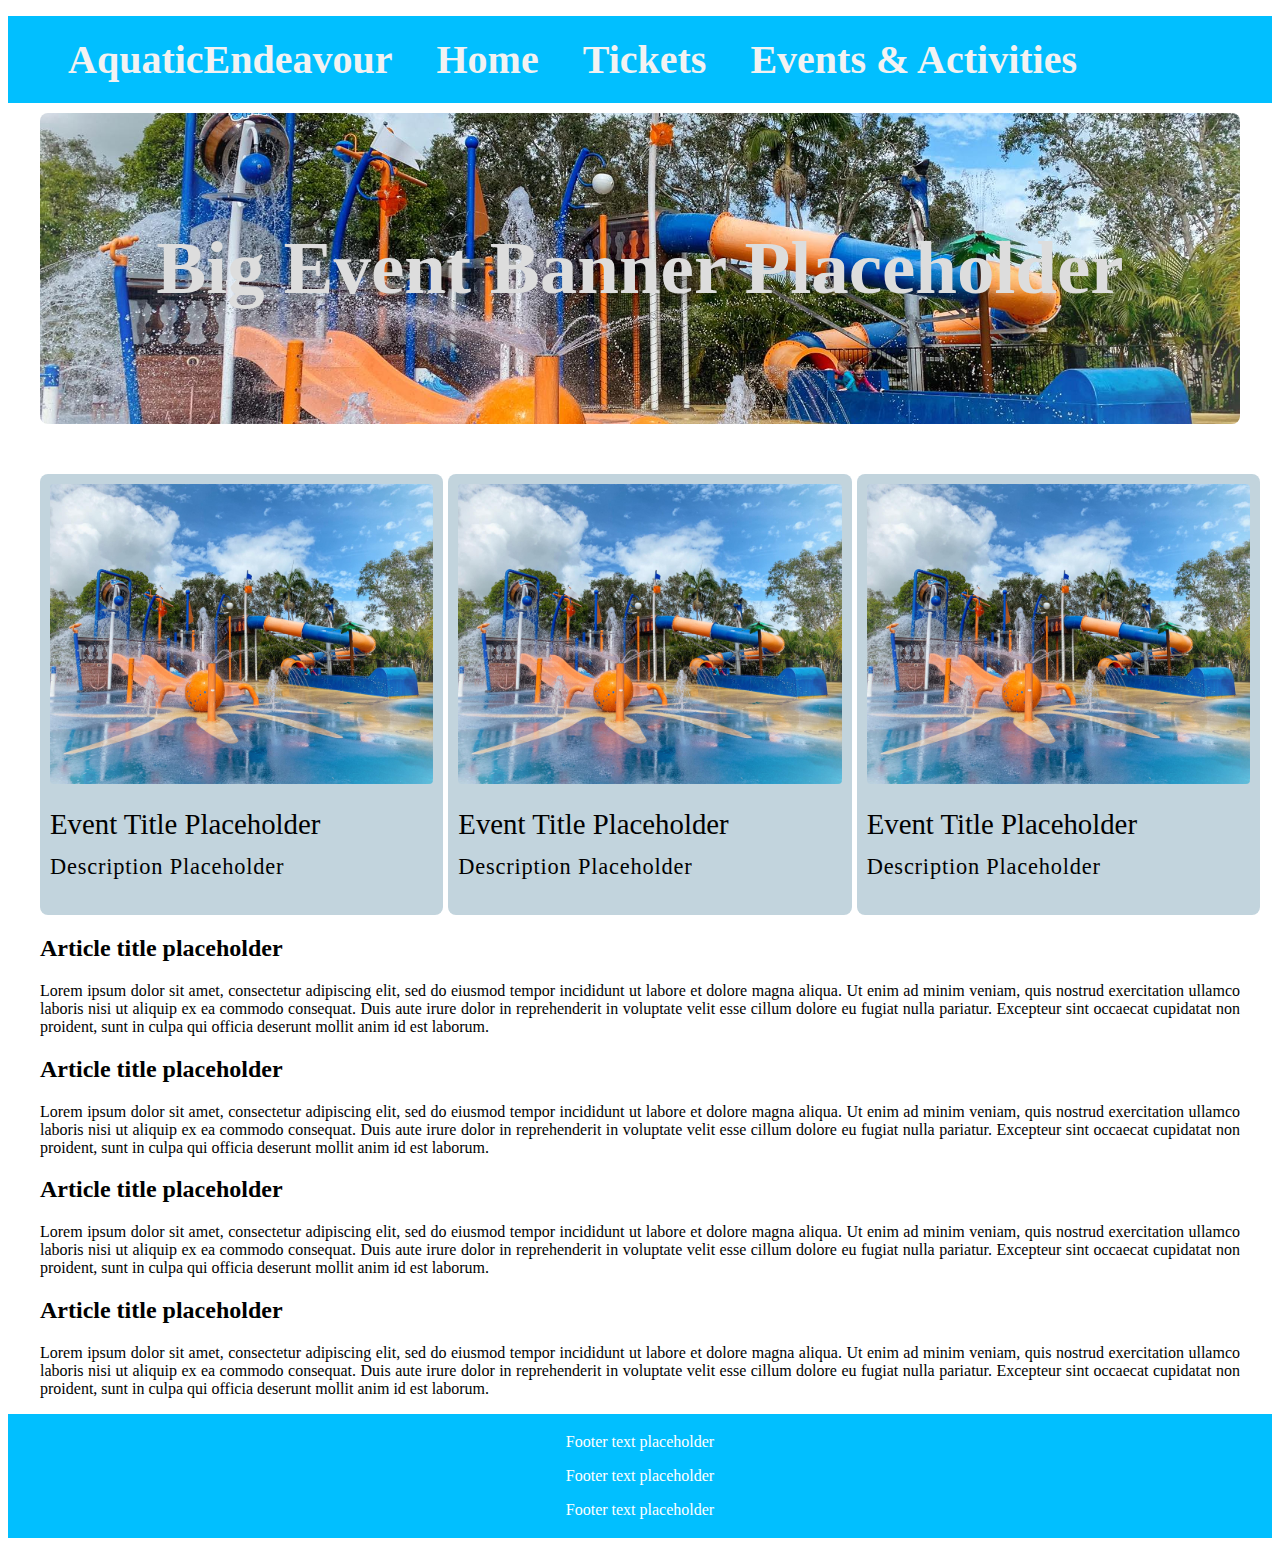
==== index.html @ 0f7ad685 "Merge branch 'main' of https://github.com/NaufalGhifari/WebDev_Team39_AquaticEndeavour_website" ====
<!DOCTYPE html>
<html lang="en">
    <head>
        <meta charset="UTF-8">
        <meta http-equiv="X-UA-Compatible" content="IE=edge">
        
        <!-- meta tag to make the page scalable -->
        <meta name="viewport" content="width=device-width, initial-scale=1.0">
        <title>AquaticEndeavour - Home</title>

        <!-- css stylesheet located at "styles/styles.css" -->
        <link rel="stylesheet" href="styles/styles.css">

        <!-- font for navigation -->
        <link href="https://fonts.googleapis.com/css2?family=Quicksand:wght@500&family=Space+Mono&family=Ubuntu:wght@500&display=swap" rel="stylesheet">
    </head>

    <body>
        <!-- topnav: navigation bar located at the top of the screen -->
        <ul class="topnav">
            <li><a>AquaticEndeavour</a></li>
            <li><a class="active" href="./index.html">Home</a></li>
            <li><a href="./tickets.html">Tickets</a></li>
            <li><a href="./events.html">Events & Activities</a></li>
        </ul>
        
        <!-- container div holds primary contents -->
        <div class="container">
            
            <a id="bigBanner" href="./events.html">
                <div class="bigEventBanner">
                    <h2>Big Event Banner Placeholder</h2>
                </div>
            </a>
            

            <!-- Highlighted events section starts here -->
            <div class="eventGrid">
                <div class="item">
                    <a href="./events.html">
                        <img src="img/byron-bay-discovery-park-01.jpg" alt="Image goes here">
                        <div class="flexContainer">
                            <h1 class="title">Event Title Placeholder</h1>
                        </div>
                        <p class="itemData">Description Placeholder</p>
                    </a>
                </div>

                <div class="item">
                    <a href="./events.html">
                        <img src="img/byron-bay-discovery-park-01.jpg" alt="Image goes here">
                        <div class="flexContainer">
                            <h1 class="title">Event Title Placeholder</h1>
                        </div>
                        <p class="itemData">Description Placeholder</p>
                    </a>
                </div>

                <div class="item">
                    <a href="./events.html">
                        <img src="img/byron-bay-discovery-park-01.jpg" alt="Image goes here">
                        <div class="flexContainer">
                            <h1 class="title">Event Title Placeholder</h1>
                        </div>
                        <p class="itemData">Description Placeholder</p>
                    </a>
                </div>

            </div>
            
            <!-- Articles section starts here; each article tag represents one article -->
            
            <article>
                <a href="./events.html">
                    <h2>Article title placeholder</h2>
                    <p>Lorem ipsum dolor sit amet, consectetur adipiscing elit, sed do eiusmod tempor incididunt ut labore et dolore magna aliqua. Ut enim ad minim veniam, quis nostrud exercitation ullamco laboris nisi ut aliquip ex ea commodo consequat. Duis aute irure dolor in reprehenderit in voluptate velit esse cillum dolore eu fugiat nulla pariatur. Excepteur sint occaecat cupidatat non proident, sunt in culpa qui officia deserunt mollit anim id est laborum.</p>
                </a>
            </article>
    
            <article>
                <a href="./events.html">
                    <h2>Article title placeholder</h2>
                    <p>Lorem ipsum dolor sit amet, consectetur adipiscing elit, sed do eiusmod tempor incididunt ut labore et dolore magna aliqua. Ut enim ad minim veniam, quis nostrud exercitation ullamco laboris nisi ut aliquip ex ea commodo consequat. Duis aute irure dolor in reprehenderit in voluptate velit esse cillum dolore eu fugiat nulla pariatur. Excepteur sint occaecat cupidatat non proident, sunt in culpa qui officia deserunt mollit anim id est laborum.</p>
                </a>
            </article>
    
            
            <article>
                <a href="./events.html">
                    <h2>Article title placeholder</h2>
                    <p>Lorem ipsum dolor sit amet, consectetur adipiscing elit, sed do eiusmod tempor incididunt ut labore et dolore magna aliqua. Ut enim ad minim veniam, quis nostrud exercitation ullamco laboris nisi ut aliquip ex ea commodo consequat. Duis aute irure dolor in reprehenderit in voluptate velit esse cillum dolore eu fugiat nulla pariatur. Excepteur sint occaecat cupidatat non proident, sunt in culpa qui officia deserunt mollit anim id est laborum.</p>
                </a>
            </article>
            
    
            <article>
                <a href="./events.html">
                    <h2>Article title placeholder</h2>
                    <p>Lorem ipsum dolor sit amet, consectetur adipiscing elit, sed do eiusmod tempor incididunt ut labore et dolore magna aliqua. Ut enim ad minim veniam, quis nostrud exercitation ullamco laboris nisi ut aliquip ex ea commodo consequat. Duis aute irure dolor in reprehenderit in voluptate velit esse cillum dolore eu fugiat nulla pariatur. Excepteur sint occaecat cupidatat non proident, sunt in culpa qui officia deserunt mollit anim id est laborum.</p>
                </a>
            </article>
        </div>

        <!--Footer goes here-->
        <footer>
            <p>Footer text placeholder</p>
            <p>Footer text placeholder</p>
            <p>Footer text placeholder</p>

            
        </footer>


    </body>
</html>
---- styles/styles.css ----
/* Add a black background color to the top navigation */
.topnav {
    font-weight: bold;
    background-color: #01BFFF;
    overflow: hidden;
    margin-bottom: 10px;

}

/* Style the links inside the navigation bar */
.topnav a {
    color: #f2f2f2;
    text-align: center;
    padding: 20px;;
    text-decoration: none;
    font-size: 40px;
    display:inline-block;
}

.topnav li {
    display:inline;
}
/* Change the color of links on hover */
.topnav a:hover {
    background-color: #ddd;
    color: black;
}


.bigEventBanner{
    background-color: #c2d4dd;
    text-align: center;
    text-decoration: none;
    border-radius: 8px;
    font-size: 50px;
    padding: 50px;

    background-image: url("../img/byron-bay-discovery-park-01.jpg");
    background-size: cover;
    background-position: center;
}


#bigBanner {
    text-decoration: none;
    color: #ddd;
}



.container{
    width: 100%;
    height: 100%;
    max-width: 1200px;
    margin: 0 auto;
}

.item{
    width: 100%;
    border-radius: 8px;
    background-color: #c2d4dd;
    padding: 10px;
    overflow: hidden;
    
}

.item a{
    text-decoration: none;
    color: rgb(1, 1, 1);
}

.item img{
    width: 100%;
    height: 300px;
    border-radius: 4px;
}

.item .flexContainer{
    display: flex;
    align-items: center;
    justify-content: space-between;
}

.item .title{
    color: rgb(1, 1, 1);
    margin: 20px 10px 0 0;
    font-size: 1.8rem;
    font-weight: 400;
}

.itemData{
    color: rgb(1, 1, 1);
    display: block;
    margin-top: 10px;
    font-size: 1.4rem;
    letter-spacing: 0.05rem;
    line-height: 2rem;
}

.eventGrid{
    margin-top: 50px;
    width: 100%;
    display: grid;
    grid-gap: 25px;
    grid-template: auto / repeat(auto-fit, minmax(300px, 1fr));
}

footer {
    text-align: center;
    padding: 3px;
    background-color: #01BFFF;
    color: white;
}

article a{
    text-decoration: none;
    color: rgb(1, 1, 1);
    text-align: justify;
}




/* Make the website scalable and more responsive by resizing elements of the pages */
@media(max-width: 700px) {
    .topnav a {
        font-size: 67.5%;
    }

    .flexContainer h1{
        font-size: 50%;
    }

    article a, article p{
        font-size: 80%;
    }
}
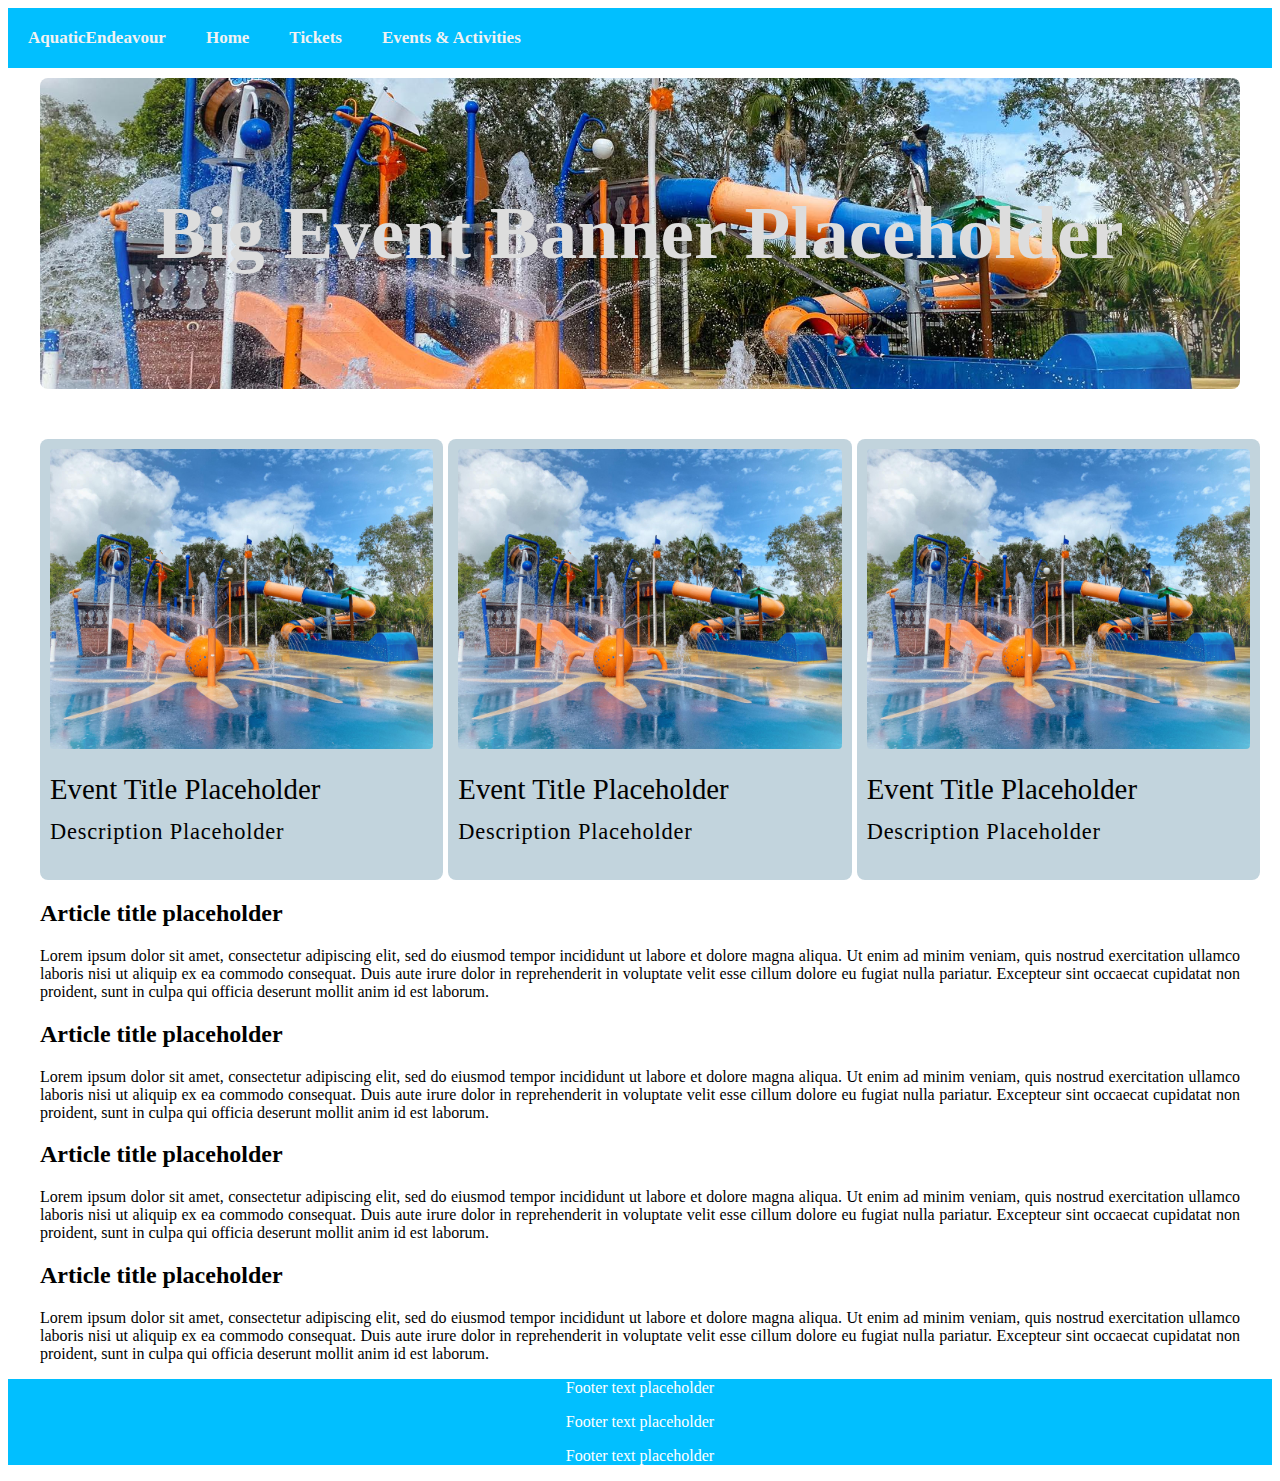
==== commit fd02b3b0: "REVERTED AGAIN" ====
--- a/index.html
+++ b/index.html
@@ -10,19 +10,17 @@
 
         <!-- css stylesheet located at "styles/styles.css" -->
         <link rel="stylesheet" href="styles/styles.css">
-
-        <!-- font for navigation -->
-        <link href="https://fonts.googleapis.com/css2?family=Quicksand:wght@500&family=Space+Mono&family=Ubuntu:wght@500&display=swap" rel="stylesheet">
+        
     </head>
 
     <body>
         <!-- topnav: navigation bar located at the top of the screen -->
-        <ul class="topnav">
-            <li><a>AquaticEndeavour</a></li>
-            <li><a class="active" href="./index.html">Home</a></li>
-            <li><a href="./tickets.html">Tickets</a></li>
-            <li><a href="./events.html">Events & Activities</a></li>
-        </ul>
+        <div class="topnav">
+            <a>AquaticEndeavour</a>
+            <a class="active" href="./index.html">Home</a>
+            <a href="./tickets.html">Tickets</a>
+            <a href="./events.html">Events & Activities</a>
+        </div>
         
         <!-- container div holds primary contents -->
         <div class="container">
@@ -35,7 +33,7 @@
             
 
             <!-- Highlighted events section starts here -->
-            <div class="eventGrid">
+            <div class="itemGrid">
                 <div class="item">
                     <a href="./events.html">
                         <img src="img/byron-bay-discovery-park-01.jpg" alt="Image goes here">
@@ -102,14 +100,15 @@
         </div>
 
         <!--Footer goes here-->
-        <footer>
-            <p>Footer text placeholder</p>
-            <p>Footer text placeholder</p>
-            <p>Footer text placeholder</p>
 
-            
-        </footer>
 
 
     </body>
+    <footer>
+        <p>Footer text placeholder</p>
+        <p>Footer text placeholder</p>
+        <p>Footer text placeholder</p>
+
+        
+    </footer>
 </html>--- a/styles/styles.css
+++ b/styles/styles.css
@@ -4,29 +4,25 @@
     background-color: #01BFFF;
     overflow: hidden;
     margin-bottom: 10px;
-
 }
 
 /* Style the links inside the navigation bar */
 .topnav a {
+    float: left;
     color: #f2f2f2;
     text-align: center;
     padding: 20px;;
     text-decoration: none;
-    font-size: 40px;
-    display:inline-block;
+    font-size: 17px;
 }
 
-.topnav li {
-    display:inline;
-}
 /* Change the color of links on hover */
 .topnav a:hover {
     background-color: #ddd;
     color: black;
 }
 
-
+/* Big banner in the home page */
 .bigEventBanner{
     background-color: #c2d4dd;
     text-align: center;
@@ -40,13 +36,11 @@
     background-position: center;
 }
 
-
+/* Text in the big banner */
 #bigBanner {
     text-decoration: none;
     color: #ddd;
 }
-
-
 
 .container{
     width: 100%;
@@ -97,7 +91,7 @@
     line-height: 2rem;
 }
 
-.eventGrid{
+.itemGrid{
     margin-top: 50px;
     width: 100%;
     display: grid;
@@ -106,10 +100,20 @@
 }
 
 footer {
-    text-align: center;
+/*     text-align: center;
     padding: 3px;
+    margin: 1% 0 0;
+    background-color: #01BFFF;
+    color: white; */
+
+
+    
+    left: 0;
+    bottom: 0;
+    width: 100%;
     background-color: #01BFFF;
     color: white;
+    text-align: center;
 }
 
 article a{
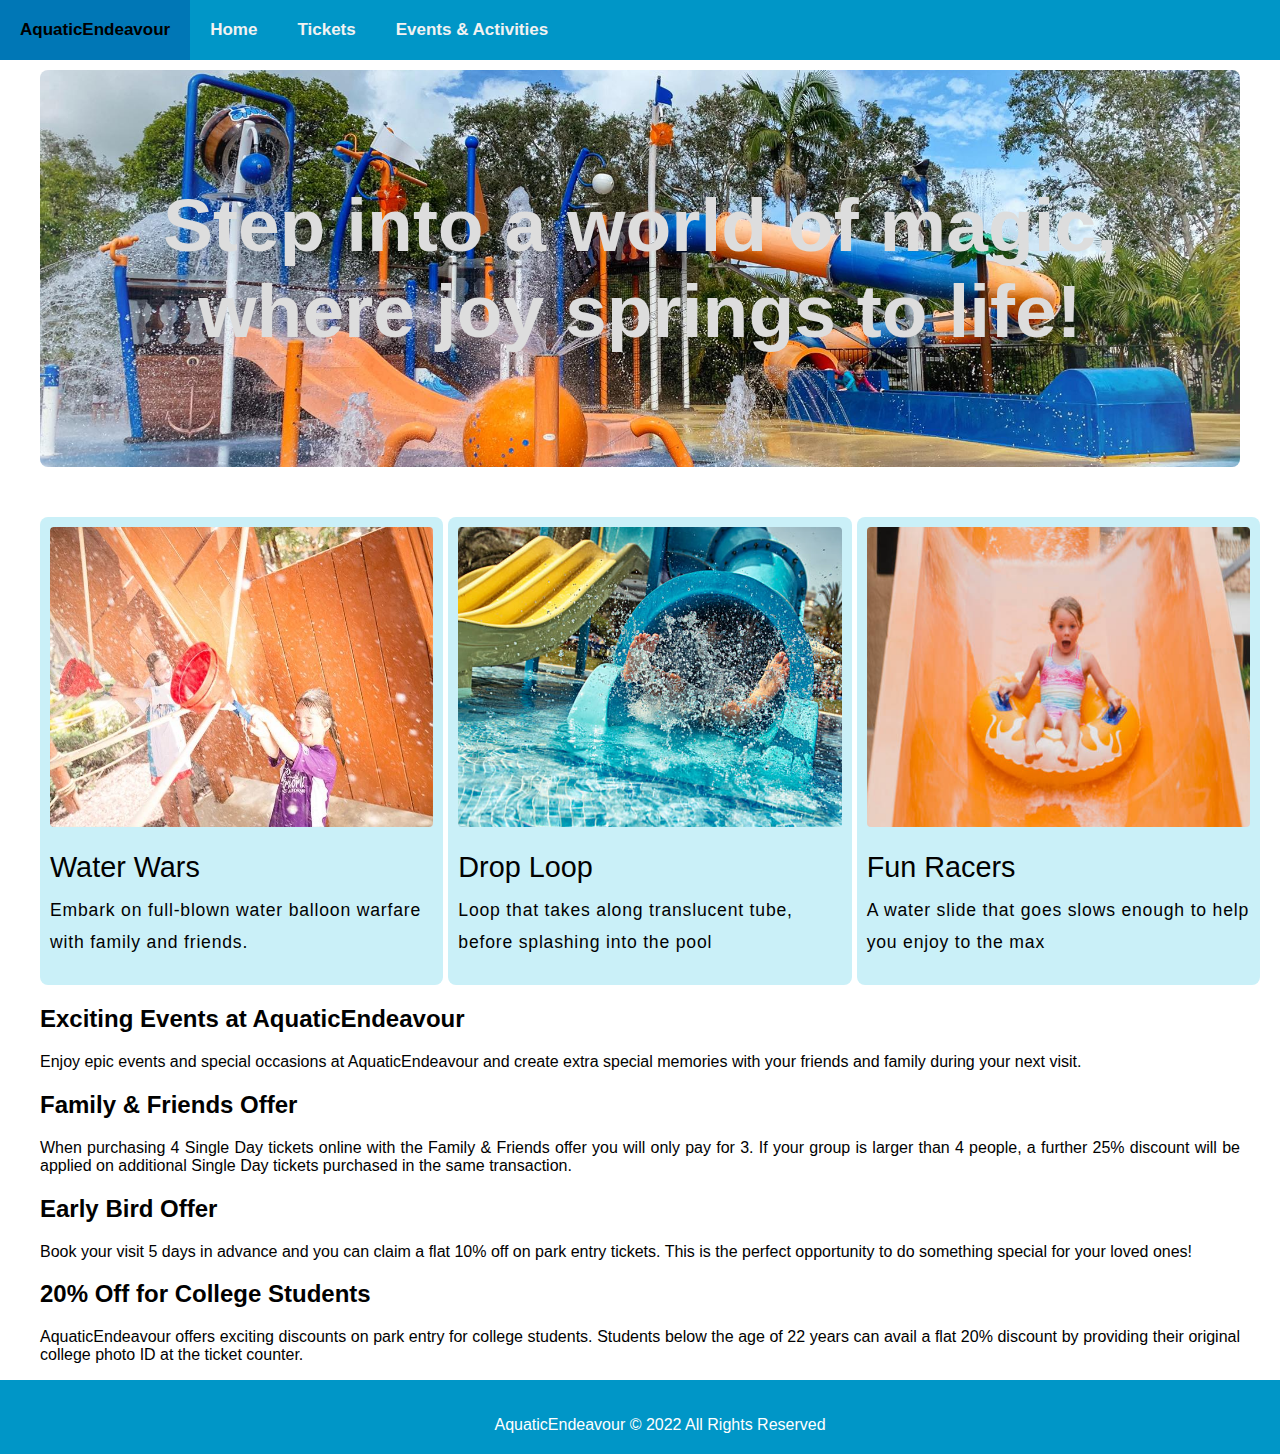
==== commit afc7df72: "Updated images and contents" ====
--- a/index.html
+++ b/index.html
@@ -1,114 +1,129 @@
 <!DOCTYPE html>
 <html lang="en">
-    <head>
-        <meta charset="UTF-8">
-        <meta http-equiv="X-UA-Compatible" content="IE=edge">
-        
-        <!-- meta tag to make the page scalable -->
-        <meta name="viewport" content="width=device-width, initial-scale=1.0">
-        <title>AquaticEndeavour - Home</title>
 
-        <!-- css stylesheet located at "styles/styles.css" -->
-        <link rel="stylesheet" href="styles/styles.css">
-        
-    </head>
+<head>
+    <meta charset="UTF-8">
+    <meta http-equiv="X-UA-Compatible" content="IE=edge">
 
-    <body>
-        <!-- topnav: navigation bar located at the top of the screen -->
-        <div class="topnav">
-            <a>AquaticEndeavour</a>
-            <a class="active" href="./index.html">Home</a>
-            <a href="./tickets.html">Tickets</a>
-            <a href="./events.html">Events & Activities</a>
-        </div>
-        
-        <!-- container div holds primary contents -->
-        <div class="container">
-            
-            <a id="bigBanner" href="./events.html">
-                <div class="bigEventBanner">
-                    <h2>Big Event Banner Placeholder</h2>
-                </div>
-            </a>
-            
+    <!-- meta tag to make the page scalable -->
+    <meta name="viewport" content="width=device-width, initial-scale=1.0">
+    <title>AquaticEndeavour - Home</title>
 
-            <!-- Highlighted events section starts here -->
-            <div class="itemGrid">
-                <div class="item">
-                    <a href="./events.html">
-                        <img src="img/byron-bay-discovery-park-01.jpg" alt="Image goes here">
-                        <div class="flexContainer">
-                            <h1 class="title">Event Title Placeholder</h1>
-                        </div>
-                        <p class="itemData">Description Placeholder</p>
-                    </a>
-                </div>
+    <!-- css stylesheet located at "styles/styles.css" -->
+    <link rel="stylesheet" href="styles/styles.css">
 
-                <div class="item">
-                    <a href="./events.html">
-                        <img src="img/byron-bay-discovery-park-01.jpg" alt="Image goes here">
-                        <div class="flexContainer">
-                            <h1 class="title">Event Title Placeholder</h1>
-                        </div>
-                        <p class="itemData">Description Placeholder</p>
-                    </a>
-                </div>
+</head>
 
-                <div class="item">
-                    <a href="./events.html">
-                        <img src="img/byron-bay-discovery-park-01.jpg" alt="Image goes here">
-                        <div class="flexContainer">
-                            <h1 class="title">Event Title Placeholder</h1>
-                        </div>
-                        <p class="itemData">Description Placeholder</p>
-                    </a>
-                </div>
+<body>
+    <!-- topnav: navigation bar located at the top of the screen -->
+    <div class="topnav">
+        <a>AquaticEndeavour</a>
+        <a class="active" href="./index.html">Home</a>
+        <a href="./tickets.html">Tickets</a>
+        <a href="./events.html">Events & Activities</a>
+    </div>
 
+    <!-- container div holds primary contents -->
+    <div class="container">
+
+        <a id="bigBanner" href="./events.html">
+            <div class="bigEventBanner">
+                <h2>Step into a world of magic, where joy springs to life!</h2>
             </div>
-            
-            <!-- Articles section starts here; each article tag represents one article -->
-            
-            <article>
+        </a>
+
+
+        <!-- Highlighted events section starts here -->
+        <div class="itemGrid">
+            <div class="item">
                 <a href="./events.html">
-                    <h2>Article title placeholder</h2>
-                    <p>Lorem ipsum dolor sit amet, consectetur adipiscing elit, sed do eiusmod tempor incididunt ut labore et dolore magna aliqua. Ut enim ad minim veniam, quis nostrud exercitation ullamco laboris nisi ut aliquip ex ea commodo consequat. Duis aute irure dolor in reprehenderit in voluptate velit esse cillum dolore eu fugiat nulla pariatur. Excepteur sint occaecat cupidatat non proident, sunt in culpa qui officia deserunt mollit anim id est laborum.</p>
+                    <img src="images/waterwars.jpg" alt="Water Wars">
+                    <div class="flexContainer">
+                        <h1 class="title">Water Wars</h1>
+                    </div>
+                    <p class="itemData">Embark on full-blown water balloon warfare with family and friends.</p>
                 </a>
-            </article>
-    
-            <article>
+            </div>
+
+            <div class="item">
                 <a href="./events.html">
-                    <h2>Article title placeholder</h2>
-                    <p>Lorem ipsum dolor sit amet, consectetur adipiscing elit, sed do eiusmod tempor incididunt ut labore et dolore magna aliqua. Ut enim ad minim veniam, quis nostrud exercitation ullamco laboris nisi ut aliquip ex ea commodo consequat. Duis aute irure dolor in reprehenderit in voluptate velit esse cillum dolore eu fugiat nulla pariatur. Excepteur sint occaecat cupidatat non proident, sunt in culpa qui officia deserunt mollit anim id est laborum.</p>
+                    <img src="images/drop-loop.png" alt="Image goes here">
+                    <div class="flexContainer">
+                        <h1 class="title">Drop Loop</h1>
+                    </div>
+                    <p class="itemData">Loop that takes along translucent tube, before splashing into the pool</p>
                 </a>
-            </article>
-    
-            
-            <article>
+            </div>
+
+            <div class="item">
                 <a href="./events.html">
-                    <h2>Article title placeholder</h2>
-                    <p>Lorem ipsum dolor sit amet, consectetur adipiscing elit, sed do eiusmod tempor incididunt ut labore et dolore magna aliqua. Ut enim ad minim veniam, quis nostrud exercitation ullamco laboris nisi ut aliquip ex ea commodo consequat. Duis aute irure dolor in reprehenderit in voluptate velit esse cillum dolore eu fugiat nulla pariatur. Excepteur sint occaecat cupidatat non proident, sunt in culpa qui officia deserunt mollit anim id est laborum.</p>
+                    <img src="images/fun-racers.png" alt="Image goes here">
+                    <div class="flexContainer">
+                        <h1 class="title">Fun Racers</h1>
+                    </div>
+                    <p class="itemData">A water slide that goes slows enough to help you enjoy to the max</p>
                 </a>
-            </article>
-            
-    
-            <article>
-                <a href="./events.html">
-                    <h2>Article title placeholder</h2>
-                    <p>Lorem ipsum dolor sit amet, consectetur adipiscing elit, sed do eiusmod tempor incididunt ut labore et dolore magna aliqua. Ut enim ad minim veniam, quis nostrud exercitation ullamco laboris nisi ut aliquip ex ea commodo consequat. Duis aute irure dolor in reprehenderit in voluptate velit esse cillum dolore eu fugiat nulla pariatur. Excepteur sint occaecat cupidatat non proident, sunt in culpa qui officia deserunt mollit anim id est laborum.</p>
-                </a>
-            </article>
+            </div>
+
         </div>
 
-        <!--Footer goes here-->
+        <!-- Articles section starts here; each article tag represents one article -->
+
+        <article>
+            <a href="./events.html">
+                <h2>Exciting Events at AquaticEndeavour</h2>
+                <p>
+                    Enjoy epic events and special occasions at AquaticEndeavour and create extra special memories with
+                    your friends and family during your next visit.
+                </p>
+            </a>
+        </article>
+
+        <article>
+            <a href="./events.html">
+                <h2>Family & Friends Offer</h2>
+                <p>
+                    When purchasing 4 Single Day tickets online with the Family & Friends offer you will only pay for 3.
+                    If your group is larger than 4 people, a further 25% discount will be applied on additional Single
+                    Day tickets purchased in the same transaction.
+                </p>
+            </a>
+        </article>
+
+
+        <article>
+            <a href="./events.html">
+                <h2>Early Bird Offer</h2>
+                <p>
+                    Book your visit 5 days in advance and you can claim a flat 10% off on park entry tickets. This is
+                    the perfect opportunity to do something special for your loved ones!
+                </p>
+            </a>
+        </article>
+
+
+        <article>
+            <a href="./events.html">
+                <h2>20% Off for College Students</h2>
+                <p>
+                    AquaticEndeavour offers exciting discounts on park entry for college students. Students below the
+                    age of 22
+                    years can avail a flat 20% discount by providing their original college photo ID at the ticket
+                    counter.
+                </p>
+            </a>
+        </article>
+    </div>
+
+    <!--Footer goes here-->
 
 
 
-    </body>
-    <footer>
-        <p>Footer text placeholder</p>
-        <p>Footer text placeholder</p>
-        <p>Footer text placeholder</p>
+</body>
+<footer>
+    <p>
+        AquaticEndeavour © 2022 All Rights Reserved
+    </p>
+</footer>
 
-        
-    </footer>
 </html>--- a/styles/styles.css
+++ b/styles/styles.css
@@ -1,7 +1,17 @@
+html,
+body {
+    margin: 0;
+    padding: 0;
+    font-family: Arial, Helvetica, sans-serif;
+
+    /* Fix height to stick footer */
+    min-height: 100vh;
+}
+
 /* Add a black background color to the top navigation */
 .topnav {
     font-weight: bold;
-    background-color: #01BFFF;
+    background-color: #0096c7;
     overflow: hidden;
     margin-bottom: 10px;
 }
@@ -11,19 +21,20 @@
     float: left;
     color: #f2f2f2;
     text-align: center;
-    padding: 20px;;
+    padding: 20px;
+    ;
     text-decoration: none;
     font-size: 17px;
 }
 
 /* Change the color of links on hover */
 .topnav a:hover {
-    background-color: #ddd;
+    background-color: #0077b6;
     color: black;
 }
 
 /* Big banner in the home page */
-.bigEventBanner{
+.bigEventBanner {
     background-color: #c2d4dd;
     text-align: center;
     text-decoration: none;
@@ -31,7 +42,7 @@
     font-size: 50px;
     padding: 50px;
 
-    background-image: url("../img/byron-bay-discovery-park-01.jpg");
+    background-image: url("../images/byron-bay-discovery-park-01.jpg");
     background-size: cover;
     background-position: center;
 }
@@ -42,56 +53,55 @@
     color: #ddd;
 }
 
-.container{
+.container {
     width: 100%;
     height: 100%;
     max-width: 1200px;
     margin: 0 auto;
 }
 
-.item{
+.item {
     width: 100%;
     border-radius: 8px;
-    background-color: #c2d4dd;
+    background-color: #caf0f8;
     padding: 10px;
     overflow: hidden;
-    
 }
 
-.item a{
+.item a {
     text-decoration: none;
     color: rgb(1, 1, 1);
 }
 
-.item img{
+.item img {
     width: 100%;
     height: 300px;
     border-radius: 4px;
 }
 
-.item .flexContainer{
+.item .flexContainer {
     display: flex;
     align-items: center;
     justify-content: space-between;
 }
 
-.item .title{
+.item .title {
     color: rgb(1, 1, 1);
     margin: 20px 10px 0 0;
     font-size: 1.8rem;
     font-weight: 400;
 }
 
-.itemData{
+.itemData {
     color: rgb(1, 1, 1);
     display: block;
     margin-top: 10px;
-    font-size: 1.4rem;
+    font-size: 1.1rem;
     letter-spacing: 0.05rem;
     line-height: 2rem;
 }
 
-.itemGrid{
+.itemGrid {
     margin-top: 50px;
     width: 100%;
     display: grid;
@@ -99,24 +109,51 @@
     grid-template: auto / repeat(auto-fit, minmax(300px, 1fr));
 }
 
-footer {
-/*     text-align: center;
-    padding: 3px;
-    margin: 1% 0 0;
-    background-color: #01BFFF;
-    color: white; */
+.itemGrid li {
+    padding: 2px;
+}
+
+.buy-container {
+    display: flex;
+    justify-content: center;
+}
+
+.buy-now {
+    background: #023e8a;
+    color: #ffffff;
+    font-size: 20px;
+    padding: 10px 20px 10px 20px;
+    text-decoration: none;
+    border: 0;
+}
+
+.buy-now:hover {
+    background: #0077b6;
+    color: #ffffff;
+    text-decoration: none;
+    border: 0;
+}
 
 
-    
+footer {
     left: 0;
     bottom: 0;
     width: 100%;
-    background-color: #01BFFF;
+    background-color: #0096c7;
     color: white;
     text-align: center;
+    padding: 20px;
+
+    /* Stick footer to bottom of content */
+    position: sticky;
+    top: 100vh;
 }
 
-article a{
+footer p {
+    margin-bottom: 0;
+}
+
+article a {
     text-decoration: none;
     color: rgb(1, 1, 1);
     text-align: justify;
@@ -131,11 +168,12 @@
         font-size: 67.5%;
     }
 
-    .flexContainer h1{
+    .flexContainer h1 {
         font-size: 50%;
     }
 
-    article a, article p{
+    article a,
+    article p {
         font-size: 80%;
     }
 }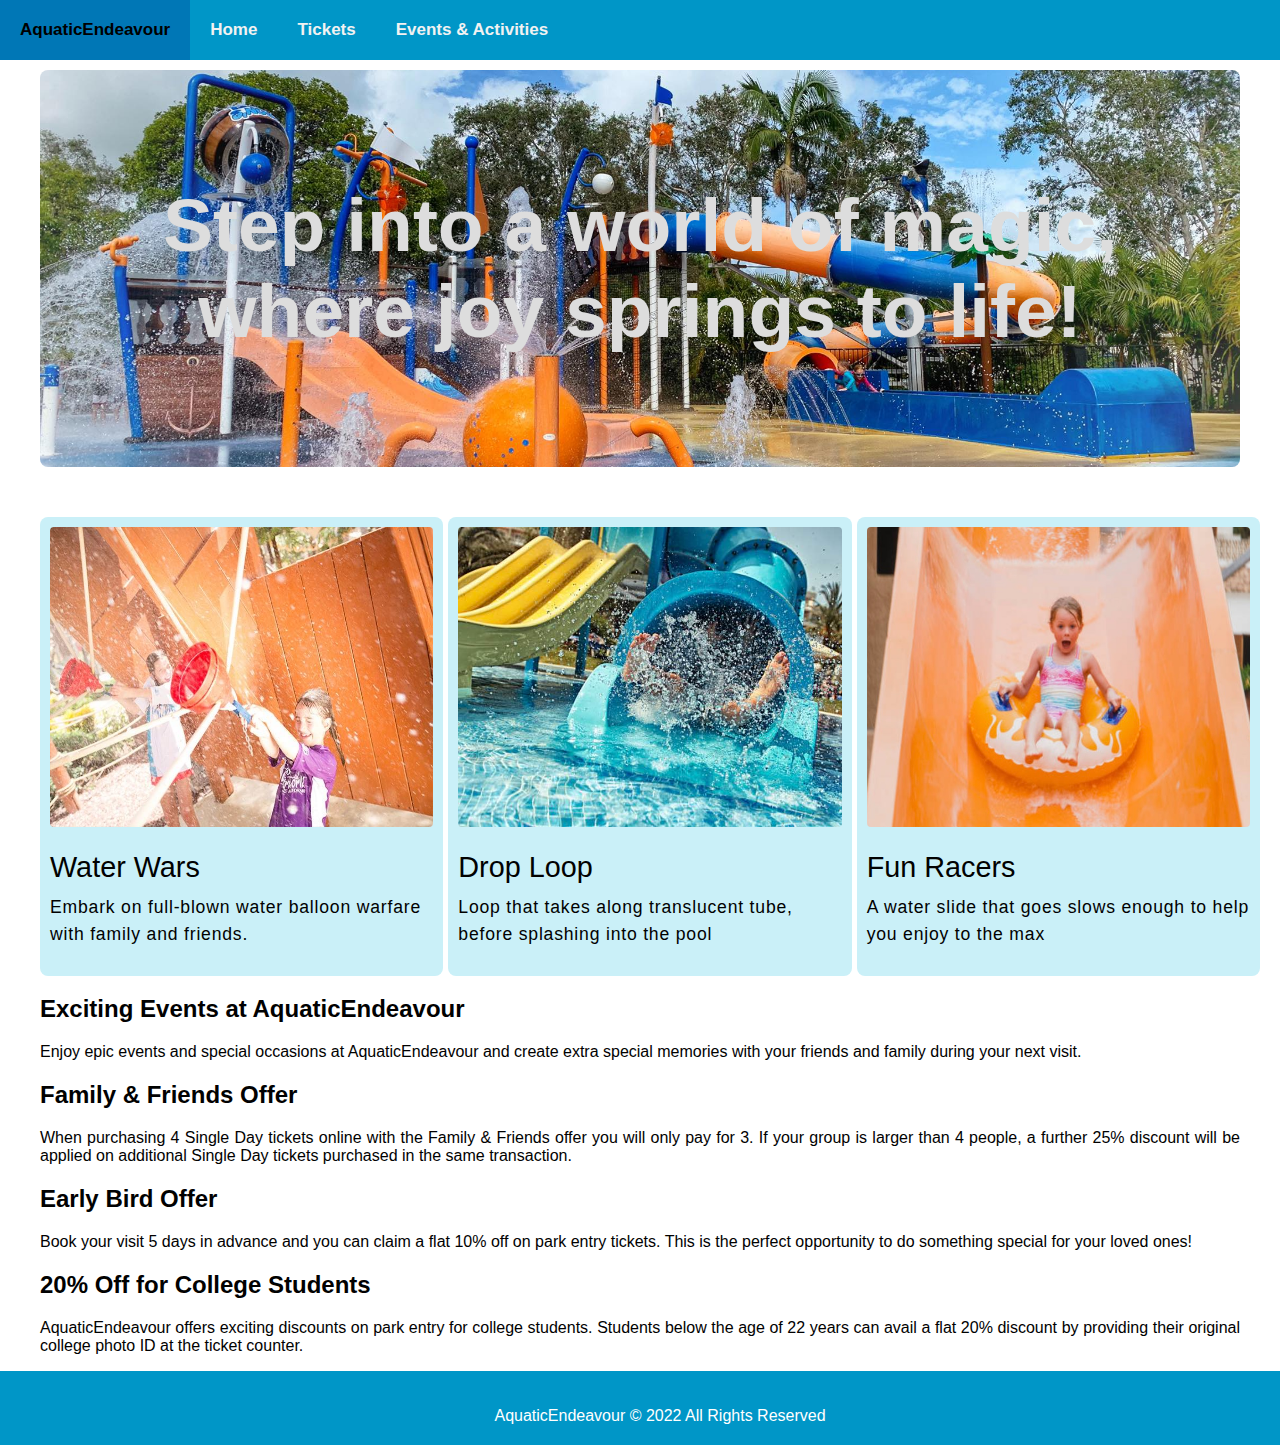
==== commit 0cb0ee2c: "Tickets page image change and image size reduction" ====
--- a/index.html
+++ b/index.html
@@ -47,7 +47,7 @@
 
             <div class="item">
                 <a href="./events.html">
-                    <img src="images/drop-loop.png" alt="Image goes here">
+                    <img src="images/drop-loop.jpg" alt="Image goes here">
                     <div class="flexContainer">
                         <h1 class="title">Drop Loop</h1>
                     </div>
@@ -57,7 +57,7 @@
 
             <div class="item">
                 <a href="./events.html">
-                    <img src="images/fun-racers.png" alt="Image goes here">
+                    <img src="images/fun-racers.jpg" alt="Image goes here">
                     <div class="flexContainer">
                         <h1 class="title">Fun Racers</h1>
                     </div>
--- a/styles/styles.css
+++ b/styles/styles.css
@@ -60,6 +60,16 @@
     margin: 0 auto;
 }
 
+/* bottom marging for tickets page */
+.container.tickets {
+    margin-bottom: 40px;
+}
+
+/* bottom marging for events page */
+.container.events {
+    margin-bottom: 40px;
+}
+
 .item {
     width: 100%;
     border-radius: 8px;
@@ -98,7 +108,7 @@
     margin-top: 10px;
     font-size: 1.1rem;
     letter-spacing: 0.05rem;
-    line-height: 2rem;
+    line-height: 1.7rem;
 }
 
 .itemGrid {
@@ -111,6 +121,7 @@
 
 .itemGrid li {
     padding: 2px;
+    line-height: 1.4rem;
 }
 
 .buy-container {
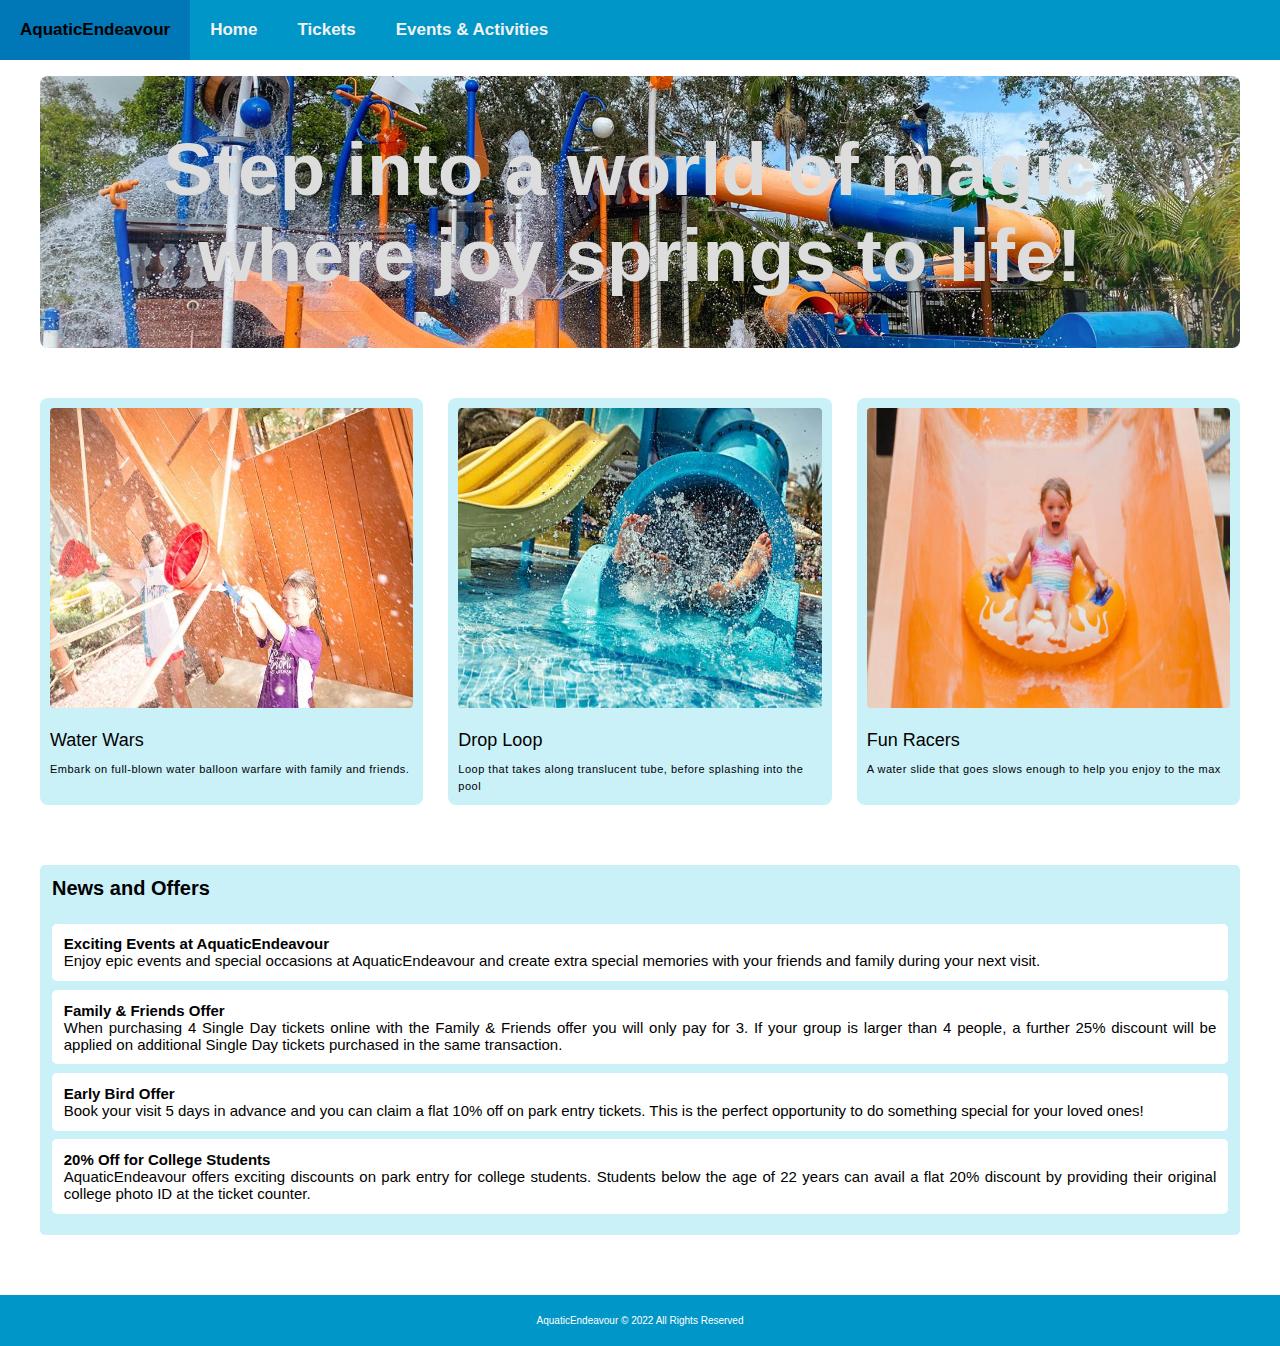
==== commit f0aa53c2: "Added preliminary media queries" ====
--- a/index.html
+++ b/index.html
@@ -11,6 +11,7 @@
 
     <!-- css stylesheet located at "styles/styles.css" -->
     <link rel="stylesheet" href="styles/styles.css">
+    <link rel="stylesheet" href="styles/queries.css">
 
 </head>
 
@@ -68,51 +69,56 @@
         </div>
 
         <!-- Articles section starts here; each article tag represents one article -->
+        <div class="newsAndArticles">
+            <div class="articleTitle">
+                <h2>News and Offers</h2>
+            </div>
 
-        <article>
-            <a href="./events.html">
-                <h2>Exciting Events at AquaticEndeavour</h2>
-                <p>
-                    Enjoy epic events and special occasions at AquaticEndeavour and create extra special memories with
-                    your friends and family during your next visit.
-                </p>
-            </a>
-        </article>
+            <article>
+                <a href="./events.html">
+                    <h2>Exciting Events at AquaticEndeavour</h2>
+                    <p>
+                        Enjoy epic events and special occasions at AquaticEndeavour and create extra special memories with
+                        your friends and family during your next visit.
+                    </p>
+                </a>
+            </article>
 
-        <article>
-            <a href="./events.html">
-                <h2>Family & Friends Offer</h2>
-                <p>
-                    When purchasing 4 Single Day tickets online with the Family & Friends offer you will only pay for 3.
-                    If your group is larger than 4 people, a further 25% discount will be applied on additional Single
-                    Day tickets purchased in the same transaction.
-                </p>
-            </a>
-        </article>
+            <article>
+                <a href="./events.html">
+                    <h2>Family & Friends Offer</h2>
+                    <p>
+                        When purchasing 4 Single Day tickets online with the Family & Friends offer you will only pay for 3.
+                        If your group is larger than 4 people, a further 25% discount will be applied on additional Single
+                        Day tickets purchased in the same transaction.
+                    </p>
+                </a>
+            </article>
 
 
-        <article>
-            <a href="./events.html">
-                <h2>Early Bird Offer</h2>
-                <p>
-                    Book your visit 5 days in advance and you can claim a flat 10% off on park entry tickets. This is
-                    the perfect opportunity to do something special for your loved ones!
-                </p>
-            </a>
-        </article>
+            <article>
+                <a href="./events.html">
+                    <h2>Early Bird Offer</h2>
+                    <p>
+                        Book your visit 5 days in advance and you can claim a flat 10% off on park entry tickets. This is
+                        the perfect opportunity to do something special for your loved ones!
+                    </p>
+                </a>
+            </article>
 
 
-        <article>
-            <a href="./events.html">
-                <h2>20% Off for College Students</h2>
-                <p>
-                    AquaticEndeavour offers exciting discounts on park entry for college students. Students below the
-                    age of 22
-                    years can avail a flat 20% discount by providing their original college photo ID at the ticket
-                    counter.
-                </p>
-            </a>
-        </article>
+            <article>
+                <a href="./events.html">
+                    <h2>20% Off for College Students</h2>
+                    <p>
+                        AquaticEndeavour offers exciting discounts on park entry for college students. Students below the
+                        age of 22
+                        years can avail a flat 20% discount by providing their original college photo ID at the ticket
+                        counter.
+                    </p>
+                </a>
+            </article>
+        </div>
     </div>
 
     <!--Footer goes here-->
--- a/styles/styles.css
+++ b/styles/styles.css
@@ -1,4 +1,15 @@
-html,
+* {
+    margin: 0;
+    padding: 0;
+    box-sizing: border-box;
+}
+
+html{
+    /* Font size is deliberately set to 62.5% so that 1 rem = 10px for scaling purposes */
+    font-size: 62.5%;
+}
+
+
 body {
     margin: 0;
     padding: 0;
@@ -13,7 +24,7 @@
     font-weight: bold;
     background-color: #0096c7;
     overflow: hidden;
-    margin-bottom: 10px;
+    margin-bottom: 1.6rem;
 }
 
 /* Style the links inside the navigation bar */
@@ -21,10 +32,9 @@
     float: left;
     color: #f2f2f2;
     text-align: center;
-    padding: 20px;
-    ;
-    text-decoration: none;
-    font-size: 17px;
+    padding: 2rem;
+    text-decoration: none;
+    font-size: 1.7rem;
 }
 
 /* Change the color of links on hover */
@@ -38,9 +48,9 @@
     background-color: #c2d4dd;
     text-align: center;
     text-decoration: none;
-    border-radius: 8px;
-    font-size: 50px;
-    padding: 50px;
+    border-radius: 0.8rem;
+    font-size: 5rem;
+    padding: 5rem;
 
     background-image: url("../images/byron-bay-discovery-park-01.jpg");
     background-size: cover;
@@ -62,19 +72,19 @@
 
 /* bottom marging for tickets page */
 .container.tickets {
-    margin-bottom: 40px;
+    margin-bottom: 4rem;
 }
 
 /* bottom marging for events page */
 .container.events {
-    margin-bottom: 40px;
+    margin-bottom: 4rem;
 }
 
 .item {
     width: 100%;
-    border-radius: 8px;
+    border-radius: 0.8rem;
     background-color: #caf0f8;
-    padding: 10px;
+    padding: 1rem;
     overflow: hidden;
 }
 
@@ -85,8 +95,8 @@
 
 .item img {
     width: 100%;
-    height: 300px;
-    border-radius: 4px;
+    height: 30rem;
+    border-radius: 0.4rem;
 }
 
 .item .flexContainer {
@@ -97,7 +107,7 @@
 
 .item .title {
     color: rgb(1, 1, 1);
-    margin: 20px 10px 0 0;
+    margin: 2rem 1rem 0 0;
     font-size: 1.8rem;
     font-weight: 400;
 }
@@ -105,22 +115,22 @@
 .itemData {
     color: rgb(1, 1, 1);
     display: block;
-    margin-top: 10px;
+    margin-top: 1rem;
     font-size: 1.1rem;
     letter-spacing: 0.05rem;
     line-height: 1.7rem;
 }
 
 .itemGrid {
-    margin-top: 50px;
+    margin-top: 5rem;
     width: 100%;
     display: grid;
-    grid-gap: 25px;
-    grid-template: auto / repeat(auto-fit, minmax(300px, 1fr));
+    grid-gap: 2.5rem;
+    grid-template: auto / repeat(auto-fit, minmax(30rem, 1fr));
 }
 
 .itemGrid li {
-    padding: 2px;
+    padding: 0.2rem;
     line-height: 1.4rem;
 }
 
@@ -132,8 +142,8 @@
 .buy-now {
     background: #023e8a;
     color: #ffffff;
-    font-size: 20px;
-    padding: 10px 20px 10px 20px;
+    font-size: 2rem;
+    padding: 1rem 2rem 1rem 2rem;
     text-decoration: none;
     border: 0;
 }
@@ -146,6 +156,44 @@
 }
 
 
+/* News and Articles */
+
+.newsAndArticles{
+    margin: 5% 0 5%;
+    background-color: #caf0f8;
+    padding: 1%;
+    border-radius: 5px;
+}
+
+.articleTitle{
+    margin: 0% 0 2%;
+}
+
+.articleTitle h2{
+    font-size: 200%;
+    font-weight: bold;
+}
+
+article{
+    margin: 0.75% 0 0.75%;
+    background-color: white;
+    padding: 1%;
+    border-radius: 5px;
+}
+
+article a {
+    text-decoration: none;
+    color: rgb(1, 1, 1);
+    text-align: justify;
+}
+
+article a p{
+    font-size: 150%;
+}
+
+
+
+/* Footer */
 footer {
     left: 0;
     bottom: 0;
@@ -153,7 +201,7 @@
     background-color: #0096c7;
     color: white;
     text-align: center;
-    padding: 20px;
+    padding: 2rem;
 
     /* Stick footer to bottom of content */
     position: sticky;
@@ -162,29 +210,4 @@
 
 footer p {
     margin-bottom: 0;
-}
-
-article a {
-    text-decoration: none;
-    color: rgb(1, 1, 1);
-    text-align: justify;
-}
-
-
-
-
-/* Make the website scalable and more responsive by resizing elements of the pages */
-@media(max-width: 700px) {
-    .topnav a {
-        font-size: 67.5%;
-    }
-
-    .flexContainer h1 {
-        font-size: 50%;
-    }
-
-    article a,
-    article p {
-        font-size: 80%;
-    }
 }--- a/styles/queries.css
+++ b/styles/queries.css
@@ -0,0 +1,67 @@
+/* Make the website scalable and more responsive by resizing elements of the pages */
+
+/* PCs and large screens*/
+@media (max-width: 1200px) {
+    .topnav a {
+        font-size: 100%;
+    }
+
+    .bigEventBanner h2{
+        font-size: 100%;
+    }
+
+    .flexContainer h1 {
+        font-size: 100%;
+    }
+
+    article a,
+    article p {
+        font-size: 100%;
+    }
+}
+
+/* Laptops */
+@media (max-width: 992px) {
+    .topnav a {
+        font-size: 75%;
+    }
+
+    .bigEventBanner h2{
+        font-size: 75%;
+    }
+
+    .flexContainer h1 {
+        font-size: 75%;
+    }
+
+    article a,
+    article p {
+        font-size: 75%;
+    }
+}
+
+/* Tablets */
+@media(max-width: 768px) {
+    .topnav a {
+        font-size: 67.5%;
+    }
+
+    .flexContainer h1 {
+        font-size: 50%;
+    }
+
+    article a,
+    article p {
+        font-size: 80%;
+    }
+}
+
+/* mobile phones */
+@media (max-width: 480px) {
+    
+}
+
+/* smaller devices*/
+@media (max-width: 320px) {
+    
+}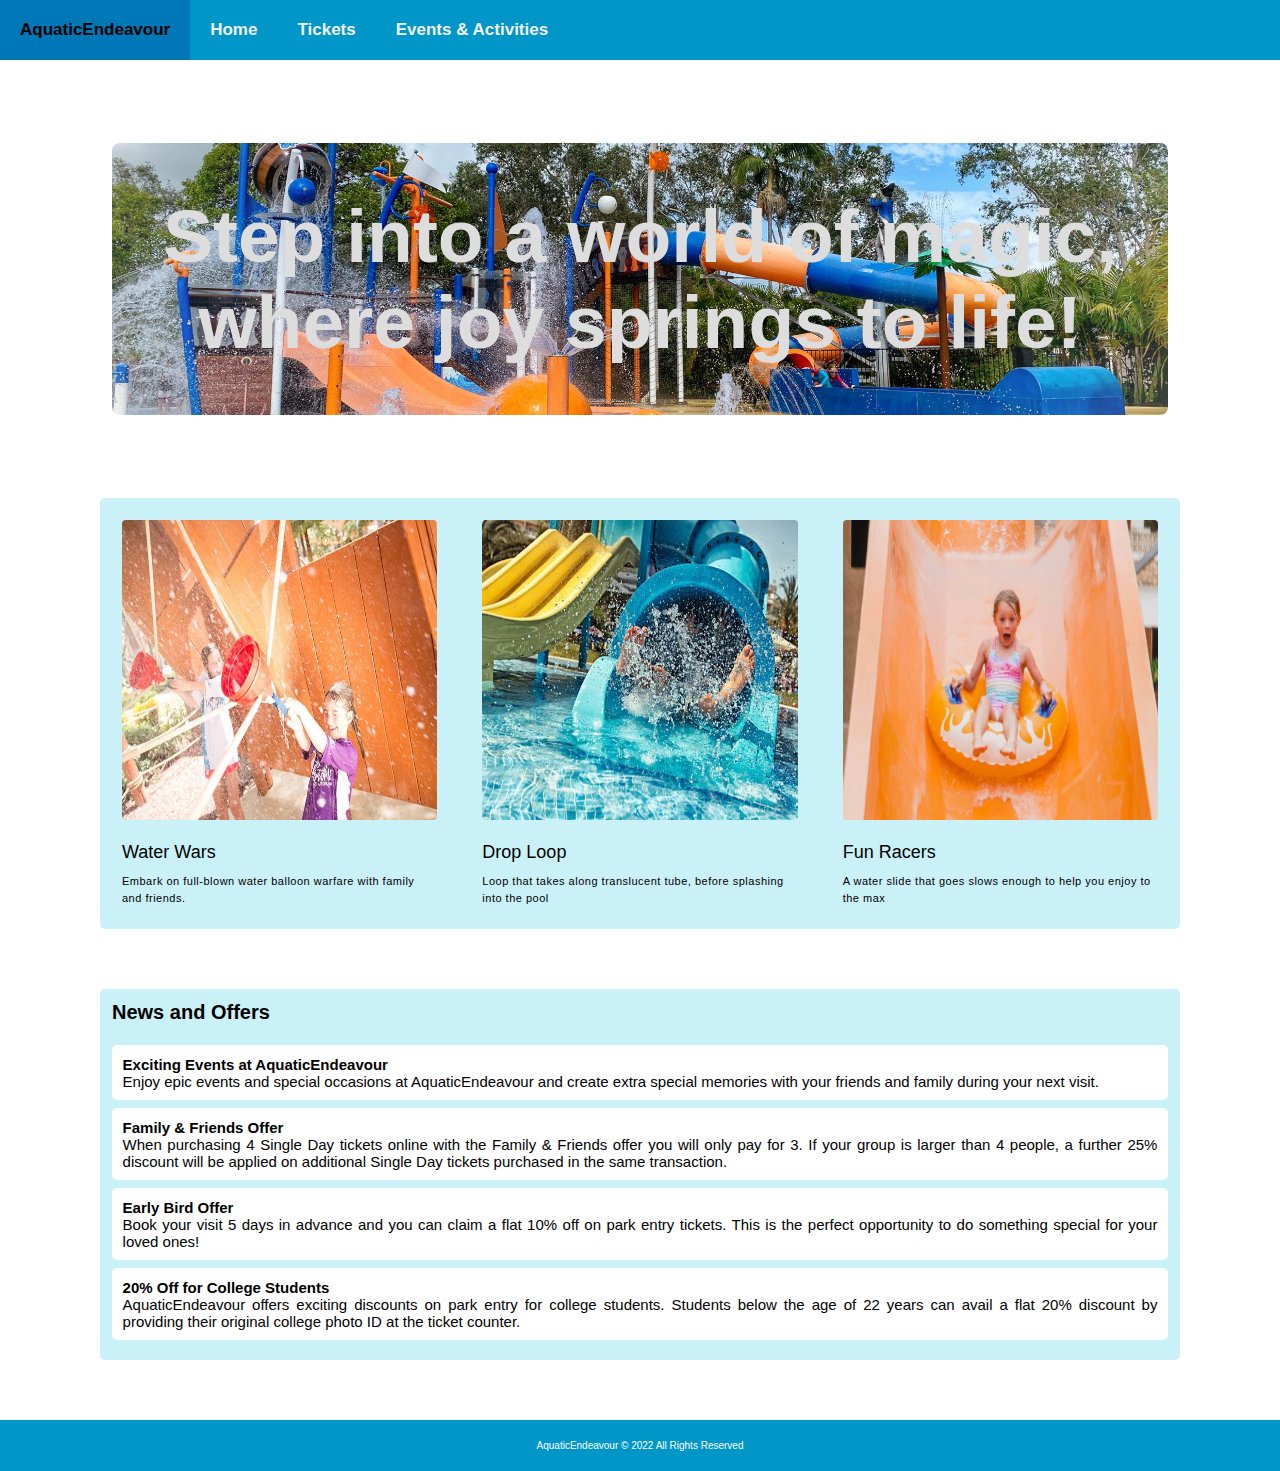
==== commit 9a7213d3: "Re wrapping and added margins" ====
--- a/index.html
+++ b/index.html
@@ -24,56 +24,61 @@
         <a href="./events.html">Events & Activities</a>
     </div>
 
-    <!-- container div holds primary contents -->
+    <!-- container div that centers the whole content -->
     <div class="container">
 
-        <a id="bigBanner" href="./events.html">
-            <div class="bigEventBanner">
-                <h2>Step into a world of magic, where joy springs to life!</h2>
+        
+        <div class="contentWrapper" id="bigBannerWrapper">
+
+            <a id="bigBanner" href="./events.html">
+                <div class="bigEventBanner">
+                    <h2>Step into a world of magic, where joy springs to life!</h2>
+                </div>
+            </a>
+        </div>
+    
+        <div class="contentWrapper">
+    
+            <!-- Highlighted events section starts here -->
+            <div class="itemGrid">
+                
+                <div class="item">
+                    <a href="./events.html">
+                        <img src="images/waterwars.jpg" alt="Water Wars">
+                        <div class="flexContainer">
+                            <h1 class="title">Water Wars</h1>
+                        </div>
+                        <p class="itemData">Embark on full-blown water balloon warfare with family and friends.</p>
+                    </a>
+                </div>
+    
+                <div class="item">
+                    <a href="./events.html">
+                        <img src="images/drop-loop.jpg" alt="Image goes here">
+                        <div class="flexContainer">
+                            <h1 class="title">Drop Loop</h1>
+                        </div>
+                        <p class="itemData">Loop that takes along translucent tube, before splashing into the pool</p>
+                    </a>
+                </div>
+    
+                <div class="item">
+                    <a href="./events.html">
+                        <img src="images/fun-racers.jpg" alt="Image goes here">
+                        <div class="flexContainer">
+                            <h1 class="title">Fun Racers</h1>
+                        </div>
+                        <p class="itemData">A water slide that goes slows enough to help you enjoy to the max</p>
+                    </a>
+                </div>
             </div>
-        </a>
-
-
-        <!-- Highlighted events section starts here -->
-        <div class="itemGrid">
-            <div class="item">
-                <a href="./events.html">
-                    <img src="images/waterwars.jpg" alt="Water Wars">
-                    <div class="flexContainer">
-                        <h1 class="title">Water Wars</h1>
-                    </div>
-                    <p class="itemData">Embark on full-blown water balloon warfare with family and friends.</p>
-                </a>
-            </div>
-
-            <div class="item">
-                <a href="./events.html">
-                    <img src="images/drop-loop.jpg" alt="Image goes here">
-                    <div class="flexContainer">
-                        <h1 class="title">Drop Loop</h1>
-                    </div>
-                    <p class="itemData">Loop that takes along translucent tube, before splashing into the pool</p>
-                </a>
-            </div>
-
-            <div class="item">
-                <a href="./events.html">
-                    <img src="images/fun-racers.jpg" alt="Image goes here">
-                    <div class="flexContainer">
-                        <h1 class="title">Fun Racers</h1>
-                    </div>
-                    <p class="itemData">A water slide that goes slows enough to help you enjoy to the max</p>
-                </a>
-            </div>
-
         </div>
 
-        <!-- Articles section starts here; each article tag represents one article -->
-        <div class="newsAndArticles">
-            <div class="articleTitle">
-                <h2>News and Offers</h2>
-            </div>
-
+        <div class="contentWrapper">
+            <!-- Articles section starts here; each article tag represents one article -->
+            
+            <h2 class="articleTitle">News and Offers</h2>
+            
             <article>
                 <a href="./events.html">
                     <h2>Exciting Events at AquaticEndeavour</h2>
--- a/styles/styles.css
+++ b/styles/styles.css
@@ -17,6 +17,25 @@
 
     /* Fix height to stick footer */
     min-height: 100vh;
+}
+
+/* Containers and Wrapppers */
+.container {
+    width: 100%;
+    height: 100%;
+    max-width: 1200px;
+    margin: 0 auto;
+}
+
+.contentWrapper{
+    margin: 5% 5% 5%;
+    background-color: #caf0f8;
+    padding: 1%;
+    border-radius: 5px;
+}
+
+#bigBannerWrapper{
+    background-color: transparent;
 }
 
 /* Add a black background color to the top navigation */
@@ -45,7 +64,7 @@
 
 /* Big banner in the home page */
 .bigEventBanner {
-    background-color: #c2d4dd;
+    background-color: #ffffff;
     text-align: center;
     text-decoration: none;
     border-radius: 0.8rem;
@@ -55,19 +74,14 @@
     background-image: url("../images/byron-bay-discovery-park-01.jpg");
     background-size: cover;
     background-position: center;
+    
 }
 
 /* Text in the big banner */
 #bigBanner {
+    margin: 0 5% 0;
     text-decoration: none;
     color: #ddd;
-}
-
-.container {
-    width: 100%;
-    height: 100%;
-    max-width: 1200px;
-    margin: 0 auto;
 }
 
 /* bottom marging for tickets page */
@@ -122,7 +136,8 @@
 }
 
 .itemGrid {
-    margin-top: 5rem;
+
+    margin: 0 0 0;
     width: 100%;
     display: grid;
     grid-gap: 2.5rem;
@@ -158,18 +173,8 @@
 
 /* News and Articles */
 
-.newsAndArticles{
-    margin: 5% 0 5%;
-    background-color: #caf0f8;
-    padding: 1%;
-    border-radius: 5px;
-}
-
 .articleTitle{
     margin: 0% 0 2%;
-}
-
-.articleTitle h2{
     font-size: 200%;
     font-weight: bold;
 }
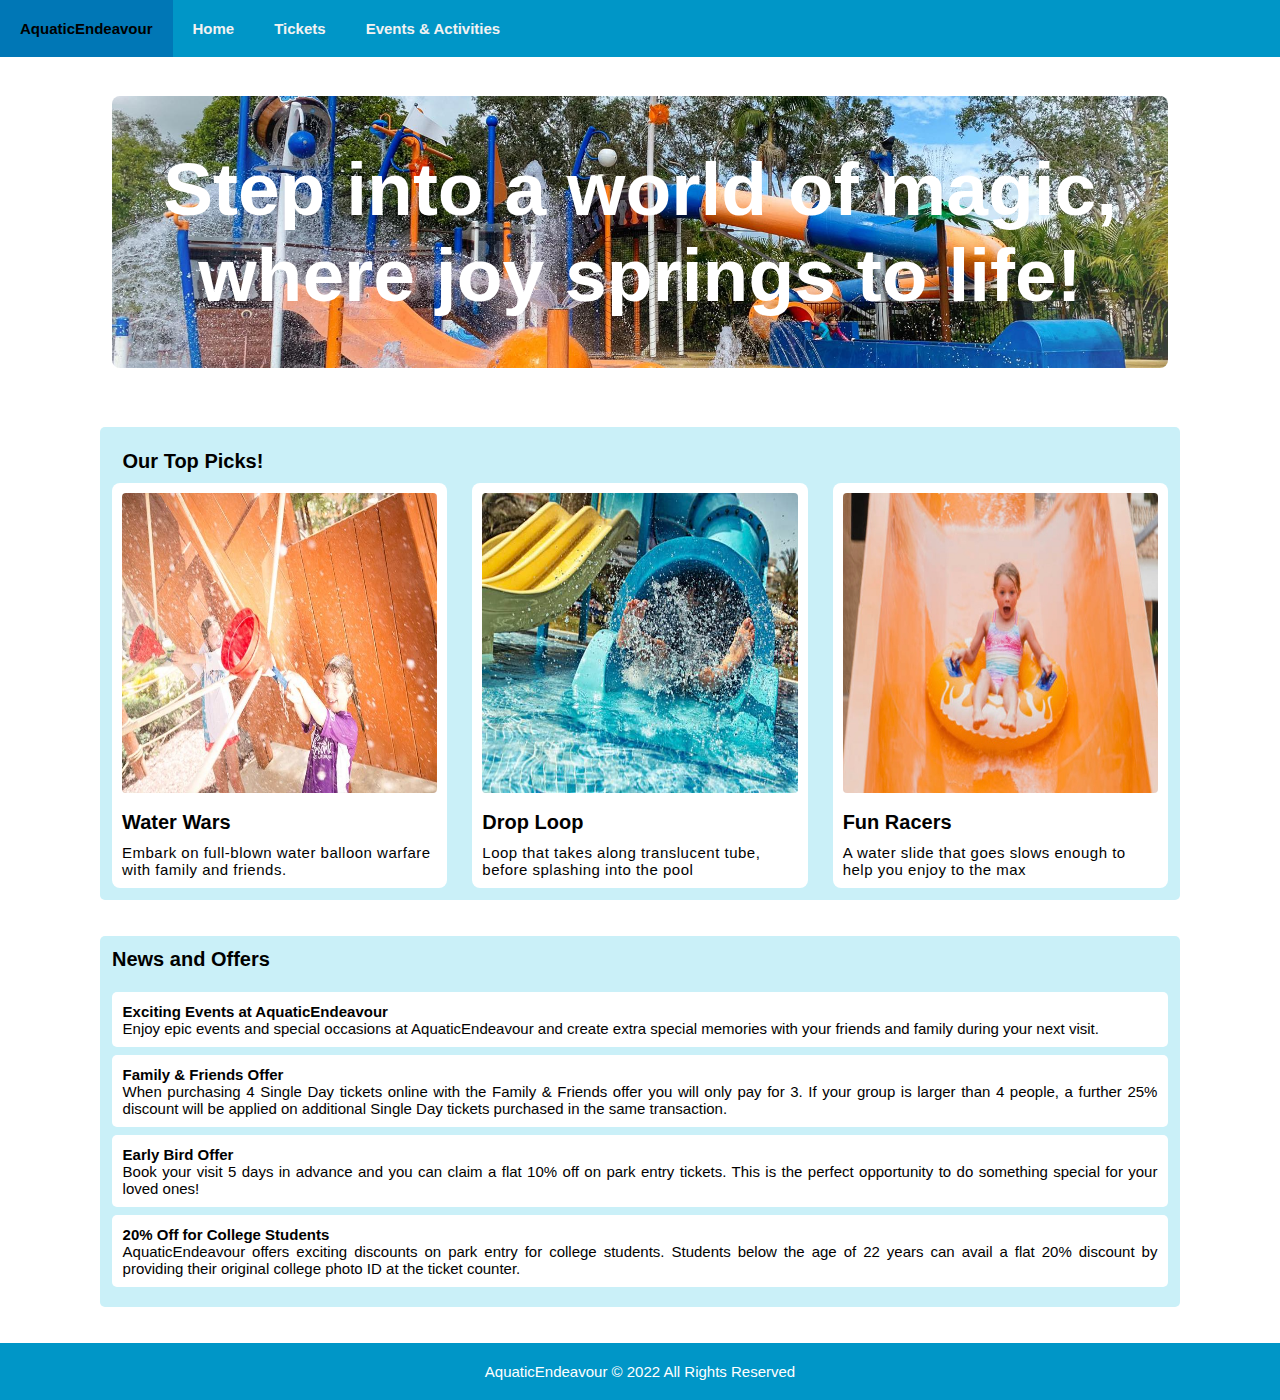
==== commit a2150b34: "Further responsiveness improvements" ====
--- a/index.html
+++ b/index.html
@@ -28,7 +28,7 @@
     <div class="container">
 
         
-        <div class="contentWrapper" id="bigBannerWrapper">
+        <div class="contentWrapper" id="noBG">
 
             <a id="bigBanner" href="./events.html">
                 <div class="bigEventBanner">
@@ -38,6 +38,8 @@
         </div>
     
         <div class="contentWrapper">
+
+            <h1>Our Top Picks!</h1>
     
             <!-- Highlighted events section starts here -->
             <div class="itemGrid">
@@ -45,9 +47,7 @@
                 <div class="item">
                     <a href="./events.html">
                         <img src="images/waterwars.jpg" alt="Water Wars">
-                        <div class="flexContainer">
-                            <h1 class="title">Water Wars</h1>
-                        </div>
+                        <h1 class="title">Water Wars</h1>                        
                         <p class="itemData">Embark on full-blown water balloon warfare with family and friends.</p>
                     </a>
                 </div>
@@ -55,9 +55,7 @@
                 <div class="item">
                     <a href="./events.html">
                         <img src="images/drop-loop.jpg" alt="Image goes here">
-                        <div class="flexContainer">
-                            <h1 class="title">Drop Loop</h1>
-                        </div>
+                        <h1 class="title">Drop Loop</h1>
                         <p class="itemData">Loop that takes along translucent tube, before splashing into the pool</p>
                     </a>
                 </div>
@@ -65,9 +63,7 @@
                 <div class="item">
                     <a href="./events.html">
                         <img src="images/fun-racers.jpg" alt="Image goes here">
-                        <div class="flexContainer">
-                            <h1 class="title">Fun Racers</h1>
-                        </div>
+                        <h1 class="title">Fun Racers</h1>
                         <p class="itemData">A water slide that goes slows enough to help you enjoy to the max</p>
                     </a>
                 </div>
--- a/styles/styles.css
+++ b/styles/styles.css
@@ -28,13 +28,18 @@
 }
 
 .contentWrapper{
-    margin: 5% 5% 5%;
+    margin: 0% 5% 3%;
     background-color: #caf0f8;
     padding: 1%;
     border-radius: 5px;
 }
 
-#bigBannerWrapper{
+.contentWrapper h1{
+    margin: 1%;
+    font-size: 200%;
+}
+
+#noBG{
     background-color: transparent;
 }
 
@@ -81,7 +86,7 @@
 #bigBanner {
     margin: 0 5% 0;
     text-decoration: none;
-    color: #ddd;
+    color: rgb(255, 255, 255);
 }
 
 /* bottom marging for tickets page */
@@ -97,7 +102,7 @@
 .item {
     width: 100%;
     border-radius: 0.8rem;
-    background-color: #caf0f8;
+    background-color: #ffffff;
     padding: 1rem;
     overflow: hidden;
 }
@@ -113,24 +118,30 @@
     border-radius: 0.4rem;
 }
 
-.item .flexContainer {
-    display: flex;
-    align-items: center;
-    justify-content: space-between;
-}
-
 .item .title {
     color: rgb(1, 1, 1);
-    margin: 2rem 1rem 0 0;
-    font-size: 1.8rem;
-    font-weight: 400;
+    margin: 5% 0 0;
+    font-size: 200%;
+    font-weight:bold;
+}
+
+.item:hover{
+    width: 100%;
+    border-radius: 0.8rem;
+    background-color: #0096c7;
+    padding: 1rem;
+    overflow: hidden;
+}
+
+.item:hover a h1, .item:hover a p{
+    color: #ffffff;
 }
 
 .itemData {
     color: rgb(1, 1, 1);
     display: block;
     margin-top: 1rem;
-    font-size: 1.1rem;
+    font-size: 150%;
     letter-spacing: 0.05rem;
     line-height: 1.7rem;
 }
@@ -196,7 +207,10 @@
     font-size: 150%;
 }
 
-
+article:hover, article:hover a{
+    color: #f2f2f2;
+    background-color: #0077b6;
+}
 
 /* Footer */
 footer {
@@ -215,4 +229,5 @@
 
 footer p {
     margin-bottom: 0;
+    font-size: 150%;
 }--- a/styles/queries.css
+++ b/styles/queries.css
@@ -1,67 +1,91 @@
 /* Make the website scalable and more responsive by resizing elements of the pages */
 
 /* PCs and large screens*/
-@media (max-width: 1200px) {
+@media (min-width: 1200px) {
     .topnav a {
-        font-size: 100%;
+        font-size: 1.5em;
     }
 
     .bigEventBanner h2{
-        font-size: 100%;
+        font-size: 1.5em;
     }
 
-    .flexContainer h1 {
-        font-size: 100%;
+    article a p, 
+    article a h2 {
+        font-size: 1.5em;
+        /* for testing purposes
+        color: chartreuse;*/
+    }
+}
+
+/* Laptops */
+@media (min-width: 992px) and (max-width: 1199px){
+    .topnav a {
+        font-size: 1.25em;
+    }
+
+    .bigEventBanner h2{
+        font-size: 1.25em;
     }
 
     article a,
     article p {
-        font-size: 100%;
+        font-size: 1.25em;
+        /* for testing purposes
+        color:blueviolet;*/
     }
 }
 
-/* Laptops */
-@media (max-width: 992px) {
+/* Tablets */
+@media(min-width: 768px) and (max-width: 991px){
     .topnav a {
-        font-size: 75%;
+        font-size: 1em;
     }
 
     .bigEventBanner h2{
-        font-size: 75%;
-    }
-
-    .flexContainer h1 {
-        font-size: 75%;
+        font-size: 1em;
     }
 
     article a,
     article p {
-        font-size: 75%;
+        font-size: 1em;
+        /* for testing purposes
+        color: blue;*/
     }
 }
 
-/* Tablets */
-@media(max-width: 768px) {
+/* mobile phones */
+@media (min-width: 480px) and (max-width: 767px){
     .topnav a {
-        font-size: 67.5%;
+        font-size: 1em;
     }
 
-    .flexContainer h1 {
-        font-size: 50%;
+    .bigEventBanner h2{
+        font-size: 1em;
     }
 
     article a,
     article p {
-        font-size: 80%;
+        font-size: 1em;
+        /* for testing purposes
+        color:brown; */
     }
 }
 
-/* mobile phones */
-@media (max-width: 480px) {
-    
-}
+/* smaller devices*/
+@media (min-width: 320px) and (max-width: 479px){
+    .topnav a {
+        font-size: 1em;
+    }
 
-/* smaller devices*/
-@media (max-width: 320px) {
-    
+    .bigEventBanner h2{
+        font-size: 1em;
+    }
+
+    article a,
+    article p {
+        font-size: 1em;
+        /* for testing purposes
+        color:darkgoldenrod;*/
+    }
 }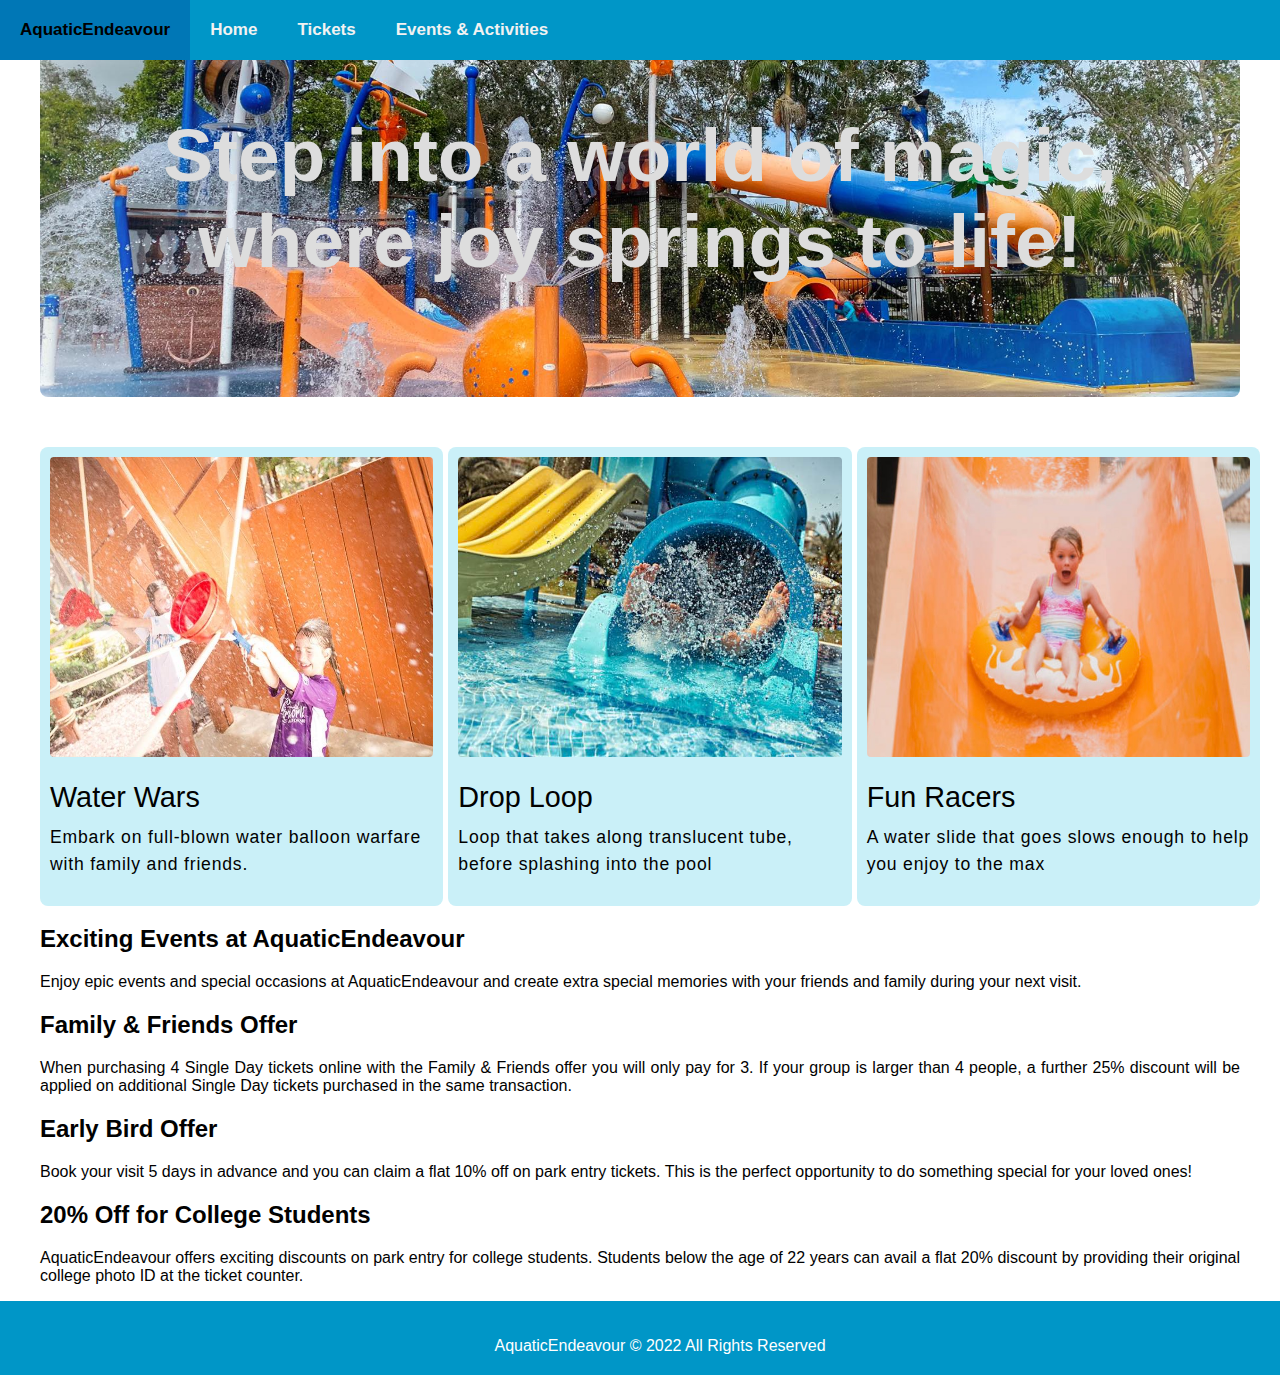
==== commit fd47883b: "Merge branch 'main' into Yu-Lin" ====
--- a/index.html
+++ b/index.html
@@ -11,7 +11,6 @@
 
     <!-- css stylesheet located at "styles/styles.css" -->
     <link rel="stylesheet" href="styles/styles.css">
-    <link rel="stylesheet" href="styles/queries.css">
 
 </head>
 
@@ -24,102 +23,96 @@
         <a href="./events.html">Events & Activities</a>
     </div>
 
-    <!-- container div that centers the whole content -->
+    <!-- container div holds primary contents -->
     <div class="container">
 
-        
-        <div class="contentWrapper" id="noBG">
+        <a id="bigBanner" href="./events.html">
+            <div class="bigEventBanner">
+                <h2>Step into a world of magic, where joy springs to life!</h2>
+            </div>
+        </a>
 
-            <a id="bigBanner" href="./events.html">
-                <div class="bigEventBanner">
-                    <h2>Step into a world of magic, where joy springs to life!</h2>
-                </div>
-            </a>
-        </div>
-    
-        <div class="contentWrapper">
 
-            <h1>Our Top Picks!</h1>
-    
-            <!-- Highlighted events section starts here -->
-            <div class="itemGrid">
-                
-                <div class="item">
-                    <a href="./events.html">
-                        <img src="images/waterwars.jpg" alt="Water Wars">
-                        <h1 class="title">Water Wars</h1>                        
-                        <p class="itemData">Embark on full-blown water balloon warfare with family and friends.</p>
-                    </a>
-                </div>
-    
-                <div class="item">
-                    <a href="./events.html">
-                        <img src="images/drop-loop.jpg" alt="Image goes here">
+        <!-- Highlighted events section starts here -->
+        <div class="itemGrid">
+            <div class="item">
+                <a href="./events.html">
+                    <img src="images/waterwars.jpg" alt="Water Wars">
+                    <div class="flexContainer">
+                        <h1 class="title">Water Wars</h1>
+                    </div>
+                    <p class="itemData">Embark on full-blown water balloon warfare with family and friends.</p>
+                </a>
+            </div>
+
+            <div class="item">
+                <a href="./events.html">
+                    <img src="images/drop-loop.jpg" alt="Image goes here">
+                    <div class="flexContainer">
                         <h1 class="title">Drop Loop</h1>
-                        <p class="itemData">Loop that takes along translucent tube, before splashing into the pool</p>
-                    </a>
-                </div>
-    
-                <div class="item">
-                    <a href="./events.html">
-                        <img src="images/fun-racers.jpg" alt="Image goes here">
+                    </div>
+                    <p class="itemData">Loop that takes along translucent tube, before splashing into the pool</p>
+                </a>
+            </div>
+
+            <div class="item">
+                <a href="./events.html">
+                    <img src="images/fun-racers.jpg" alt="Image goes here">
+                    <div class="flexContainer">
                         <h1 class="title">Fun Racers</h1>
-                        <p class="itemData">A water slide that goes slows enough to help you enjoy to the max</p>
-                    </a>
-                </div>
+                    </div>
+                    <p class="itemData">A water slide that goes slows enough to help you enjoy to the max</p>
+                </a>
             </div>
+
         </div>
 
-        <div class="contentWrapper">
-            <!-- Articles section starts here; each article tag represents one article -->
-            
-            <h2 class="articleTitle">News and Offers</h2>
-            
-            <article>
-                <a href="./events.html">
-                    <h2>Exciting Events at AquaticEndeavour</h2>
-                    <p>
-                        Enjoy epic events and special occasions at AquaticEndeavour and create extra special memories with
-                        your friends and family during your next visit.
-                    </p>
-                </a>
-            </article>
+        <!-- Articles section starts here; each article tag represents one article -->
 
-            <article>
-                <a href="./events.html">
-                    <h2>Family & Friends Offer</h2>
-                    <p>
-                        When purchasing 4 Single Day tickets online with the Family & Friends offer you will only pay for 3.
-                        If your group is larger than 4 people, a further 25% discount will be applied on additional Single
-                        Day tickets purchased in the same transaction.
-                    </p>
-                </a>
-            </article>
+        <article>
+            <a href="./events.html">
+                <h2>Exciting Events at AquaticEndeavour</h2>
+                <p>
+                    Enjoy epic events and special occasions at AquaticEndeavour and create extra special memories with
+                    your friends and family during your next visit.
+                </p>
+            </a>
+        </article>
+
+        <article>
+            <a href="./events.html">
+                <h2>Family & Friends Offer</h2>
+                <p>
+                    When purchasing 4 Single Day tickets online with the Family & Friends offer you will only pay for 3.
+                    If your group is larger than 4 people, a further 25% discount will be applied on additional Single
+                    Day tickets purchased in the same transaction.
+                </p>
+            </a>
+        </article>
 
 
-            <article>
-                <a href="./events.html">
-                    <h2>Early Bird Offer</h2>
-                    <p>
-                        Book your visit 5 days in advance and you can claim a flat 10% off on park entry tickets. This is
-                        the perfect opportunity to do something special for your loved ones!
-                    </p>
-                </a>
-            </article>
+        <article>
+            <a href="./events.html">
+                <h2>Early Bird Offer</h2>
+                <p>
+                    Book your visit 5 days in advance and you can claim a flat 10% off on park entry tickets. This is
+                    the perfect opportunity to do something special for your loved ones!
+                </p>
+            </a>
+        </article>
 
 
-            <article>
-                <a href="./events.html">
-                    <h2>20% Off for College Students</h2>
-                    <p>
-                        AquaticEndeavour offers exciting discounts on park entry for college students. Students below the
-                        age of 22
-                        years can avail a flat 20% discount by providing their original college photo ID at the ticket
-                        counter.
-                    </p>
-                </a>
-            </article>
-        </div>
+        <article>
+            <a href="./events.html">
+                <h2>20% Off for College Students</h2>
+                <p>
+                    AquaticEndeavour offers exciting discounts on park entry for college students. Students below the
+                    age of 22
+                    years can avail a flat 20% discount by providing their original college photo ID at the ticket
+                    counter.
+                </p>
+            </a>
+        </article>
     </div>
 
     <!--Footer goes here-->
--- a/styles/styles.css
+++ b/styles/styles.css
@@ -1,15 +1,4 @@
-* {
-    margin: 0;
-    padding: 0;
-    box-sizing: border-box;
-}
-
-html{
-    /* Font size is deliberately set to 62.5% so that 1 rem = 10px for scaling purposes */
-    font-size: 62.5%;
-}
-
-
+html,
 body {
     margin: 0;
     padding: 0;
@@ -19,36 +8,17 @@
     min-height: 100vh;
 }
 
-/* Containers and Wrapppers */
-.container {
-    width: 100%;
-    height: 100%;
-    max-width: 1200px;
-    margin: 0 auto;
-}
-
-.contentWrapper{
-    margin: 0% 5% 3%;
-    background-color: #caf0f8;
-    padding: 1%;
-    border-radius: 5px;
-}
-
-.contentWrapper h1{
-    margin: 1%;
-    font-size: 200%;
-}
-
-#noBG{
-    background-color: transparent;
-}
-
 /* Add a black background color to the top navigation */
 .topnav {
+    width: 100%;
     font-weight: bold;
     background-color: #0096c7;
     overflow: hidden;
-    margin-bottom: 1.6rem;
+    margin-bottom: 10px;
+    position: fixed;
+    /* adding x y z styling */
+    z-index: 1;
+
 }
 
 /* Style the links inside the navigation bar */
@@ -56,9 +26,10 @@
     float: left;
     color: #f2f2f2;
     text-align: center;
-    padding: 2rem;
-    text-decoration: none;
-    font-size: 1.7rem;
+    padding: 20px;
+    ;
+    text-decoration: none;
+    font-size: 17px;
 }
 
 /* Change the color of links on hover */
@@ -68,42 +39,51 @@
 }
 
 /* Big banner in the home page */
+
 .bigEventBanner {
-    background-color: #ffffff;
+    background-color: #c2d4dd;
     text-align: center;
     text-decoration: none;
-    border-radius: 0.8rem;
-    font-size: 5rem;
-    padding: 5rem;
+    border-radius: 8px;
+    font-size: 50px;
+    padding: 50px;
 
     background-image: url("../images/byron-bay-discovery-park-01.jpg");
     background-size: cover;
     background-position: center;
-    
+    /* adding animation for bigEventBanner */
+    animation-name: bigBanner-animation;
+    animation-duration: 5s;
 }
 
 /* Text in the big banner */
 #bigBanner {
-    margin: 0 5% 0;
-    text-decoration: none;
-    color: rgb(255, 255, 255);
+    text-decoration: none;
+    color: #ddd;
+}
+
+.container {
+    width: 100%;
+    height: 100%;
+    max-width: 1200px;
+    margin: 0 auto;
 }
 
 /* bottom marging for tickets page */
 .container.tickets {
-    margin-bottom: 4rem;
+    margin-bottom: 40px;
 }
 
 /* bottom marging for events page */
 .container.events {
-    margin-bottom: 4rem;
+    margin-bottom: 40px;
 }
 
 .item {
     width: 100%;
-    border-radius: 0.8rem;
-    background-color: #ffffff;
-    padding: 1rem;
+    border-radius: 8px;
+    background-color: #caf0f8;
+    padding: 10px;
     overflow: hidden;
 }
 
@@ -114,49 +94,42 @@
 
 .item img {
     width: 100%;
-    height: 30rem;
-    border-radius: 0.4rem;
+    height: 300px;
+    border-radius: 4px;
+}
+
+.item .flexContainer {
+    display: flex;
+    align-items: center;
+    justify-content: space-between;
 }
 
 .item .title {
     color: rgb(1, 1, 1);
-    margin: 5% 0 0;
-    font-size: 200%;
-    font-weight:bold;
-}
-
-.item:hover{
-    width: 100%;
-    border-radius: 0.8rem;
-    background-color: #0096c7;
-    padding: 1rem;
-    overflow: hidden;
-}
-
-.item:hover a h1, .item:hover a p{
-    color: #ffffff;
+    margin: 20px 10px 0 0;
+    font-size: 1.8rem;
+    font-weight: 400;
 }
 
 .itemData {
     color: rgb(1, 1, 1);
     display: block;
-    margin-top: 1rem;
-    font-size: 150%;
+    margin-top: 10px;
+    font-size: 1.1rem;
     letter-spacing: 0.05rem;
     line-height: 1.7rem;
 }
 
 .itemGrid {
-
-    margin: 0 0 0;
+    margin-top: 50px;
     width: 100%;
     display: grid;
-    grid-gap: 2.5rem;
-    grid-template: auto / repeat(auto-fit, minmax(30rem, 1fr));
+    grid-gap: 25px;
+    grid-template: auto / repeat(auto-fit, minmax(300px, 1fr));
 }
 
 .itemGrid li {
-    padding: 0.2rem;
+    padding: 2px;
     line-height: 1.4rem;
 }
 
@@ -168,8 +141,8 @@
 .buy-now {
     background: #023e8a;
     color: #ffffff;
-    font-size: 2rem;
-    padding: 1rem 2rem 1rem 2rem;
+    font-size: 20px;
+    padding: 10px 20px 10px 20px;
     text-decoration: none;
     border: 0;
 }
@@ -182,37 +155,6 @@
 }
 
 
-/* News and Articles */
-
-.articleTitle{
-    margin: 0% 0 2%;
-    font-size: 200%;
-    font-weight: bold;
-}
-
-article{
-    margin: 0.75% 0 0.75%;
-    background-color: white;
-    padding: 1%;
-    border-radius: 5px;
-}
-
-article a {
-    text-decoration: none;
-    color: rgb(1, 1, 1);
-    text-align: justify;
-}
-
-article a p{
-    font-size: 150%;
-}
-
-article:hover, article:hover a{
-    color: #f2f2f2;
-    background-color: #0077b6;
-}
-
-/* Footer */
 footer {
     left: 0;
     bottom: 0;
@@ -220,7 +162,7 @@
     background-color: #0096c7;
     color: white;
     text-align: center;
-    padding: 2rem;
+    padding: 20px;
 
     /* Stick footer to bottom of content */
     position: sticky;
@@ -229,5 +171,34 @@
 
 footer p {
     margin-bottom: 0;
-    font-size: 150%;
+}
+
+article a {
+    text-decoration: none;
+    color: rgb(1, 1, 1);
+    text-align: justify;
+}
+
+
+/* adding animation for bigEventBanner */
+@keyframes bigBanner-animation {
+    from {opacity: 20%;}
+    to {opacity: 100%;}
+}
+
+
+/* Make the website scalable and more responsive by resizing elements of the pages */
+@media(max-width: 700px) {
+    .topnav a {
+        font-size: 67.5%;
+    }
+
+    .flexContainer h1 {
+        font-size: 50%;
+    }
+
+    article a,
+    article p {
+        font-size: 80%;
+    }
 }